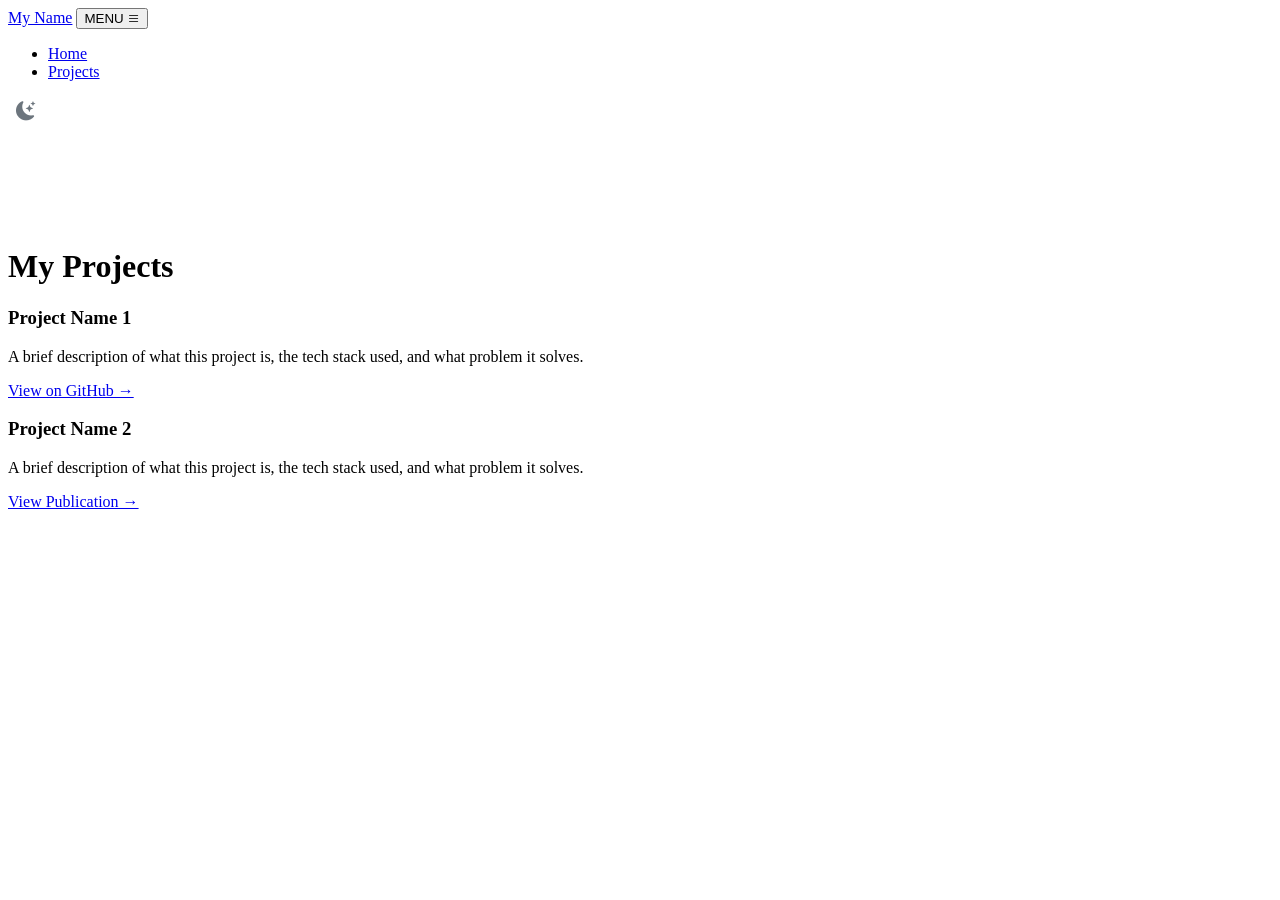
==== projects.html @ aff00959 "Create projects.html" ====
<!DOCTYPE html>
<html lang="en">
<head>
    <meta charset="utf-8" />
    <meta name="viewport" content="width=device-width, initial-scale=1, shrink-to-fit=no" />
    <title>Projects</title>

    <!-- Immediate Theme Check Script -->
    <script>
        (function() {
            const savedTheme = localStorage.getItem('theme');
            const prefersDark = window.matchMedia('(prefers-color-scheme: dark)').matches;
            if (savedTheme === 'dark' || (!savedTheme && prefersDark)) {
                document.documentElement.setAttribute('data-theme', 'dark');
            } else {
                document.documentElement.setAttribute('data-theme', 'light');
            }
        })();
    </script>

    <!-- Fonts and CSS -->
    <link href="https://cdn.jsdelivr.net/npm/bootstrap-icons@1.5.0/font/bootstrap-icons.css" rel="stylesheet" />
    <link href="https://fonts.googleapis.com/css2?family=Newsreader:ital,wght@0,600;1,600&display=swap" rel="stylesheet" />
    <link href="https://fonts.googleapis.com/css2?family=Mulish:ital,wght@0,300;0,500;0,600;0,700;1,300;1,500;1,600;1,700&display=swap" rel="stylesheet" />
    <link type="text/css" href="static/css/main.css" rel="stylesheet" />

    <!-- Dark Mode CSS Overrides -->
    <style>
        html[data-theme="dark"] {
            filter: invert(0.92) hue-rotate(180deg);
            background-color: #ffffff !important; 
        }
        html[data-theme="dark"] img,
        html[data-theme="dark"] video,
        html[data-theme="dark"] iframe,
        html[data-theme="dark"] canvas,
        html[data-theme="dark"] .top-section-bg {
            filter: invert(1.08) hue-rotate(180deg);
        }
        .theme-toggle-btn {
            background: transparent; border: none; color: #6c757d;
            font-size: 1.2rem; padding: 0.25rem 0.5rem; cursor: pointer;
            transition: color 0.2s ease;
        }
        html[data-theme="dark"] .theme-toggle-btn { color: #003ef8; }
        
        /* Push content down so it isn't hidden behind the fixed navbar */
        .page-content { padding-top: 100px; padding-bottom: 50px; }
    </style>

    <script type="text/javascript" src="static/js/bootstrap.bundle.min.js"></script>
</head>

<body id="page-top">

    <!-- Navigation-->
    <nav class="header navbar navbar-expand-lg navbar-light fixed-top shadow-sm" id="mainNav">
        <div class="container px-5">
            <a class="navbar-brand fw-bold" href="index.html">My Name</a>
            <button class="navbar-toggler" type="button" data-bs-toggle="collapse" data-bs-target="#navbarResponsive">
                MENU <i class="bi-list"></i>
            </button>
            <div class="collapse navbar-collapse" id="navbarResponsive">
                <ul class="navbar-nav ms-auto me-4 my-3 my-lg-0">
                    <li class="nav-item"><a class="nav-link me-lg-3" href="index.html">Home</a></li>
                    <li class="nav-item"><a class="nav-link me-lg-3" href="projects.html">Projects</a></li>
                </ul>
                <button id="theme-toggle" class="theme-toggle-btn ms-lg-2" aria-label="Toggle Dark Mode">
                    <i id="theme-icon" class="bi bi-moon-stars-fill"></i>
                </button>
            </div>
        </div>
    </nav>

    <!-- Main Content -->
    <main class="container page-content px-5">
        <h1 class="display-5 fw-bold mb-5">My Projects</h1>
        
        <div class="row gx-5">
            <!-- Project 1 -->
            <div class="col-lg-6 mb-4">
                <div class="card h-100 shadow-sm border-0">
                    <div class="card-body p-4">
                        <h3 class="card-title h4">Project Name 1</h3>
                        <p class="card-text text-muted">A brief description of what this project is, the tech stack used, and what problem it solves.</p>
                        <a href="#" class="text-decoration-none">View on GitHub →</a>
                    </div>
                </div>
            </div>

            <!-- Project 2 -->
            <div class="col-lg-6 mb-4">
                <div class="card h-100 shadow-sm border-0">
                    <div class="card-body p-4">
                        <h3 class="card-title h4">Project Name 2</h3>
                        <p class="card-text text-muted">A brief description of what this project is, the tech stack used, and what problem it solves.</p>
                        <a href="#" class="text-decoration-none">View Publication →</a>
                    </div>
                </div>
            </div>
        </div>
    </main>

    <!-- Theme Switcher Script -->
    <script>
        const themeToggleBtn = document.getElementById('theme-toggle');
        const themeIcon = document.getElementById('theme-icon');

        function updateThemeIcon(theme) {
            themeIcon.className = theme === 'dark' ? 'bi bi-sun-fill' : 'bi bi-moon-stars-fill';
        }

        const activeTheme = document.documentElement.getAttribute('data-theme') || 'light';
        updateThemeIcon(activeTheme);

        themeToggleBtn.addEventListener('click', () => {
            const nextTheme = document.documentElement.getAttribute('data-theme') === 'dark' ? 'light' : 'dark';
            document.documentElement.setAttribute('data-theme', nextTheme);
            localStorage.setItem('theme', nextTheme);
            updateThemeIcon(nextTheme);
        });
    </script>
</body>
</html>
---- static/css/main.css ----
@import "./styles.css";


:root{
    --h-title-color:#3948d2;
    --top-section-overlay: 0.52;
    --skeleton-base: #e4e7eb;
    --skeleton-highlight: #f5f7fa;
}

body {
    background: #ffffff;
}

.header {
    border-bottom: solid 2px var(--bs-blue);
    z-index: 10000;
}

.page-skeleton {
    position: fixed;
    top: 25rem;
    right: 0;
    bottom: 0;
    left: 0;
    z-index: 8000;
    overflow: auto;
    background: #ffffff;
    opacity: 1;
    visibility: visible;
    pointer-events: none;
    padding-top: 2.4rem;
    transition: opacity 280ms ease, visibility 280ms ease;
}

.site-ready .page-skeleton {
    opacity: 0;
    visibility: hidden;
    pointer-events: none;
}

.skeleton-block {
    position: relative;
    overflow: hidden;
    max-width: 100%;
    border-radius: 4px;
    background: var(--skeleton-base);
}

.skeleton-block::after {
    content: "";
    position: absolute;
    inset: 0;
    transform: translateX(-100%);
    background: linear-gradient(90deg, transparent, rgba(255, 255, 255, 0.58), transparent);
    animation: skeleton-shimmer 1450ms ease-in-out infinite;
}

.skeleton-section {
    padding: 4rem 0;
}

.skeleton-section-light {
    background: linear-gradient(45deg, #fcfcfc, #ffffff);
}

.skeleton-section-gray {
    background: linear-gradient(45deg, #f0f0f0, #f1f1f1);
}

.skeleton-section-title {
    width: 42%;
    height: 2rem;
    margin-bottom: 2rem;
}

.skeleton-line {
    height: 1.1rem;
    margin-bottom: 1rem;
}

.skeleton-line-long {
    width: 100%;
}

.skeleton-line:not(.skeleton-line-long):not(.skeleton-line-short) {
    width: 88%;
}

.skeleton-line-short {
    width: 68%;
}

@keyframes skeleton-shimmer {
    100% {
        transform: translateX(100%);
    }
}

.bg-bottom {
    background-color: var(--h-title-color);
}

.top-section {
    position: relative;
    padding: 10rem 0;
    height: 25rem;
    overflow: hidden;
    background-color: #18202a;
}

.site-loading .top-section {
    background:
        linear-gradient(90deg, rgba(255, 255, 255, 0.12), rgba(231, 235, 240, 0.16)),
        linear-gradient(135deg, #edf0f3, #f8f9fb);
}

.top-section h2 {
    font-weight: 400;
}

.top-section .top-section-content {
    position: relative;
    z-index: 2;
}

.top-section-bg {
    position: absolute;
    inset: 0;
    z-index: 0;
    background-position: center;
    background-size: cover;
    opacity: 0;
    transform: scale(1.03);
    transition: opacity 1200ms ease, transform 7000ms ease;
}

.top-section-bg-active {
    opacity: 1;
    transform: scale(1);
}

.top-section:before {
    content: "";
    position: absolute;
    top: 0;
    left: 0;
    width: 100%;
    height: 100%;
    z-index: 1;
    background:
        linear-gradient(90deg, rgba(0, 0, 0, calc(var(--top-section-overlay) + 0.12)), rgba(0, 0, 0, var(--top-section-overlay))),
        linear-gradient(180deg, rgba(0, 0, 0, 0.18), rgba(0, 0, 0, 0.36));
}

.site-loading .top-section:before {
    background:
        linear-gradient(90deg, rgba(255, 255, 255, 0.24), rgba(222, 227, 234, 0.2)),
        linear-gradient(180deg, rgba(255, 255, 255, 0.1), rgba(222, 227, 234, 0.16));
}

.site-loading .top-section::after {
    content: "";
    position: absolute;
    inset: 0;
    z-index: 1;
    transform: translateX(-100%);
    background: linear-gradient(90deg, transparent, rgba(255, 255, 255, 0.4), transparent);
    animation: skeleton-shimmer 1450ms ease-in-out infinite;
}

section header h2{
    font-family: "Kanit", -apple-system, BlinkMacSystemFont, "Segoe UI", Roboto, "Helvetica Neue", Arial, sans-serif, "Apple Color Emoji", "Segoe UI Emoji", "Segoe UI Symbol", "Noto Color Emoji" !important;
    color: var(--h-title-color);
    font-size: 2.3rem;
    line-height: 4rem;
}

section .main-body{
    font-size: 1.3rem;
    font-weight: 200;
    line-height: 2.4rem;
}


.bg-gradient-primary-to-secondary-light {
    background: linear-gradient(45deg, #fcfcfc, #ffffff) !important;
}

.bg-gradient-primary-to-secondary-gray {
    background: linear-gradient(45deg, #f0f0f0, #f1f1f1) !important;
}



.on-top {
    position: relative;
    z-index: 10000;
}

.top-bg {
    background-position: center;
    background-size: cover;
    width: 100%;
    height: 100%;
}

.top-bg::before {
    content: "";
    position: absolute;
    top: 0;
    left: 0;
    width: 100%;
    height: 100%;
    background: rgba(0, 0, 0, 0.4);
}


#avatar {
    position: relative;
    height: 0;
    top:min(-65px,max(-100px,calc(-1*100vw/12)));
    max-width: 55em;
    margin: 0 1.5rem 0 0;
    float: right;
    z-index: 9000;
}

#avatar img {
    width: min(180px, max(130px, calc(100vw / 6)));
    height: auto;
    box-shadow: 5px 5px 5px rgba(0, 0, 0, 0.2);
}

@media screen and (max-width: 991px) {
    #avatar {
        margin: 0;
    }
}

@media (prefers-reduced-motion: reduce) {
    .top-section-bg {
        transition: none;
        transform: none;
    }

    .page-skeleton {
        transition: none;
    }

    .skeleton-block::after {
        animation: none;
    }
}
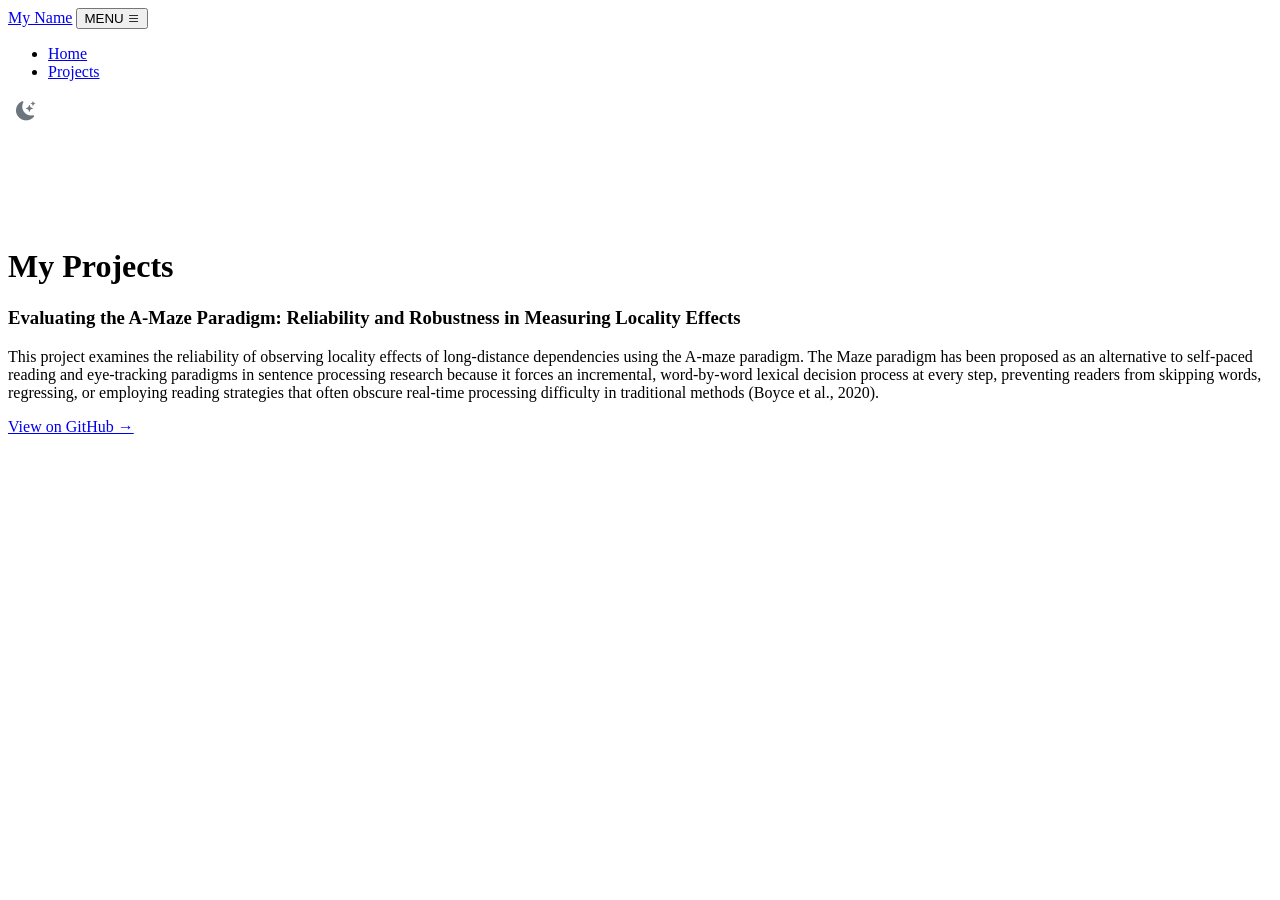
==== commit 12946e3f: "Update with current project projects.html" ====
--- a/projects.html
+++ b/projects.html
@@ -81,14 +81,16 @@
             <div class="col-lg-6 mb-4">
                 <div class="card h-100 shadow-sm border-0">
                     <div class="card-body p-4">
-                        <h3 class="card-title h4">Project Name 1</h3>
-                        <p class="card-text text-muted">A brief description of what this project is, the tech stack used, and what problem it solves.</p>
+                        <h3 class="card-title h4">Evaluating the A-Maze Paradigm: Reliability and Robustness in Measuring Locality Effects</h3>
+                        <p class="card-text text-muted">This project examines the reliability of observing locality effects of long-distance dependencies using the A-maze paradigm.
+                            The Maze paradigm has been proposed as an alternative to self-paced reading and eye-tracking paradigms in sentence processing research because it forces an incremental, 
+                            word-by-word lexical decision process at every step, preventing readers from skipping words, regressing, or employing reading strategies that often obscure real-time processing difficulty in traditional methods (Boyce et al., 2020).</p>
                         <a href="#" class="text-decoration-none">View on GitHub →</a>
                     </div>
                 </div>
             </div>
 
-            <!-- Project 2 -->
+           <!-- Project 2 
             <div class="col-lg-6 mb-4">
                 <div class="card h-100 shadow-sm border-0">
                     <div class="card-body p-4">
@@ -100,7 +102,7 @@
             </div>
         </div>
     </main>
-
+         -->
     <!-- Theme Switcher Script -->
     <script>
         const themeToggleBtn = document.getElementById('theme-toggle');
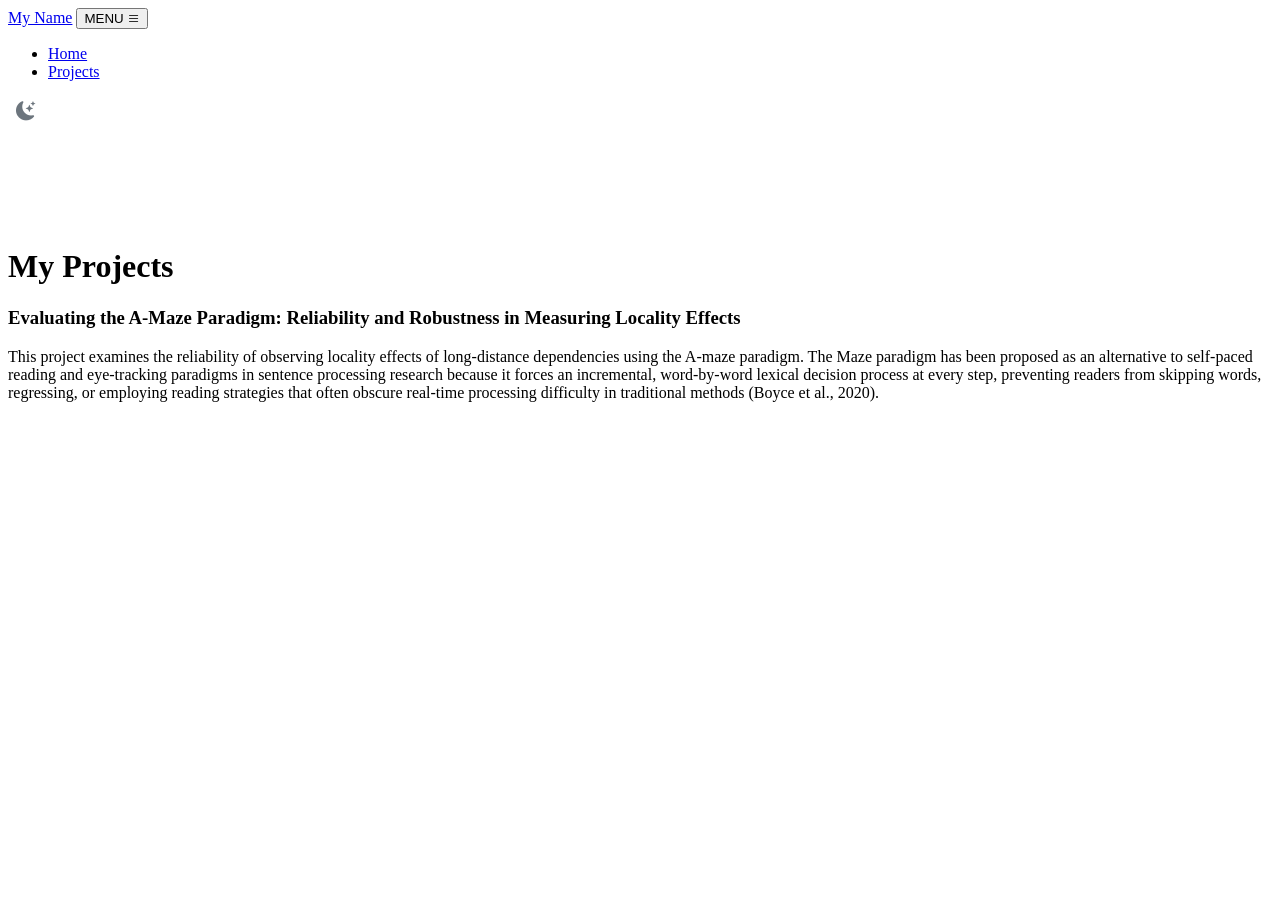
==== commit 147fa621: "Update projects.html" ====
--- a/projects.html
+++ b/projects.html
@@ -85,7 +85,6 @@
                         <p class="card-text text-muted">This project examines the reliability of observing locality effects of long-distance dependencies using the A-maze paradigm.
                             The Maze paradigm has been proposed as an alternative to self-paced reading and eye-tracking paradigms in sentence processing research because it forces an incremental, 
                             word-by-word lexical decision process at every step, preventing readers from skipping words, regressing, or employing reading strategies that often obscure real-time processing difficulty in traditional methods (Boyce et al., 2020).</p>
-                        <a href="#" class="text-decoration-none">View on GitHub →</a>
                     </div>
                 </div>
             </div>
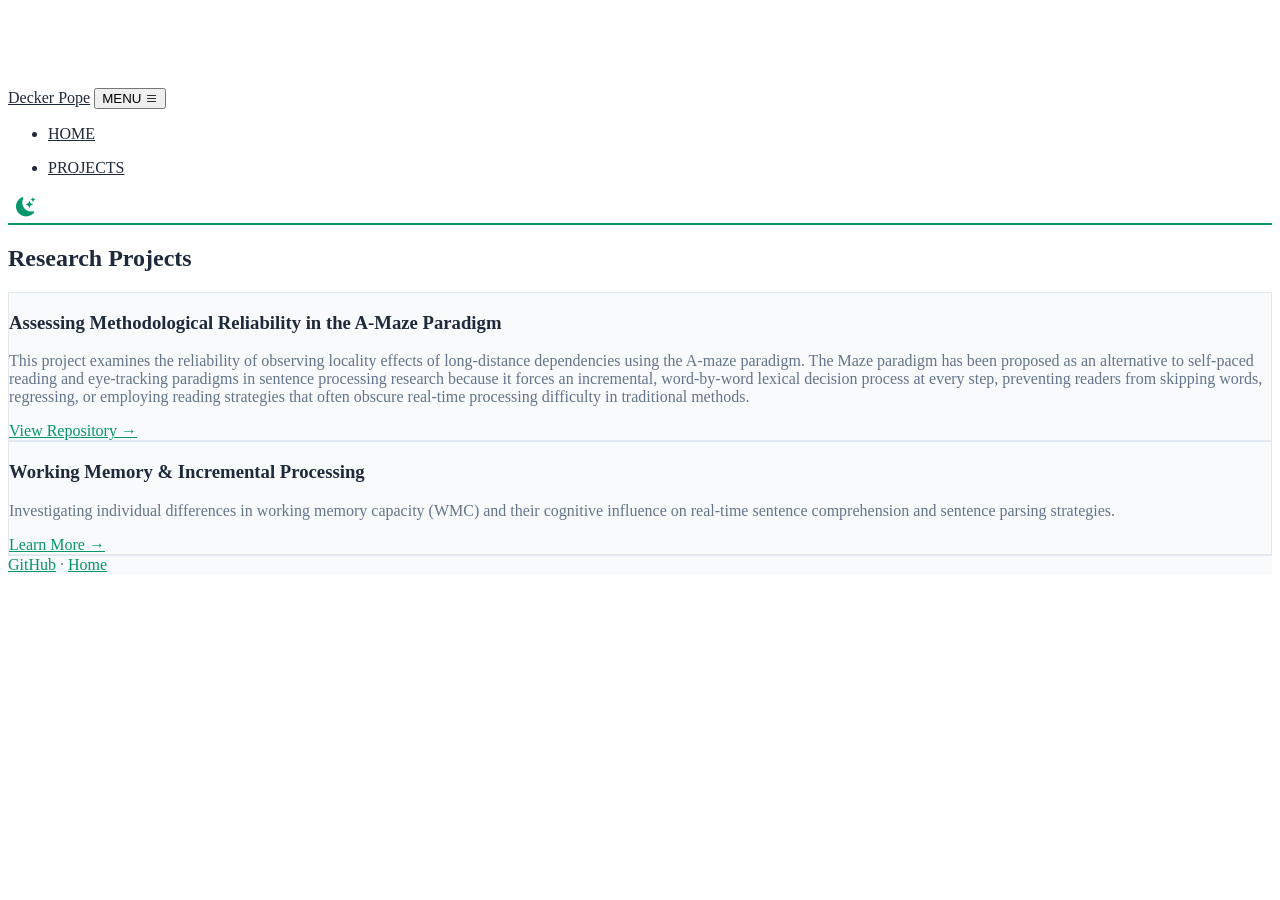
==== commit 7b8ef33a: "universalize formatting projects.html" ====
--- a/projects.html
+++ b/projects.html
@@ -1,9 +1,10 @@
 <!DOCTYPE html>
 <html lang="en">
+
 <head>
     <meta charset="utf-8" />
     <meta name="viewport" content="width=device-width, initial-scale=1, shrink-to-fit=no" />
-    <title>Projects</title>
+    <title>Projects - Decker Pope</title>
 
     <!-- Immediate Theme Check Script -->
     <script>
@@ -18,34 +19,21 @@
         })();
     </script>
 
-    <!-- Fonts and CSS -->
+    <!-- Icon & Fonts -->
+    <link rel="icon" type="image/x-icon" href="static/assets/favicon.ico" />
     <link href="https://cdn.jsdelivr.net/npm/bootstrap-icons@1.5.0/font/bootstrap-icons.css" rel="stylesheet" />
-    <link href="https://fonts.googleapis.com/css2?family=Newsreader:ital,wght@0,600;1,600&display=swap" rel="stylesheet" />
-    <link href="https://fonts.googleapis.com/css2?family=Mulish:ital,wght@0,300;0,500;0,600;0,700;1,300;1,500;1,600;1,700&display=swap" rel="stylesheet" />
+    <link href="https://fonts.googleapis.com/css2?family=Kanit:wght@400;600&family=Mulish:wght@300;400;600&display=swap" rel="stylesheet" />
+
+    <!-- Core Stylesheet -->
     <link type="text/css" href="static/css/main.css" rel="stylesheet" />
 
-    <!-- Dark Mode CSS Overrides -->
     <style>
-        html[data-theme="dark"] {
-            filter: invert(0.92) hue-rotate(180deg);
-            background-color: #ffffff !important; 
-        }
-        html[data-theme="dark"] img,
-        html[data-theme="dark"] video,
-        html[data-theme="dark"] iframe,
-        html[data-theme="dark"] canvas,
-        html[data-theme="dark"] .top-section-bg {
-            filter: invert(1.08) hue-rotate(180deg);
-        }
         .theme-toggle-btn {
-            background: transparent; border: none; color: #6c757d;
+            background: transparent; border: none; color: var(--text-main);
             font-size: 1.2rem; padding: 0.25rem 0.5rem; cursor: pointer;
             transition: color 0.2s ease;
         }
-        html[data-theme="dark"] .theme-toggle-btn { color: #003ef8; }
-        
-        /* Push content down so it isn't hidden behind the fixed navbar */
-        .page-content { padding-top: 100px; padding-bottom: 50px; }
+        .theme-toggle-btn:hover { color: var(--accent-color); }
     </style>
 
     <script type="text/javascript" src="static/js/bootstrap.bundle.min.js"></script>
@@ -56,14 +44,16 @@
     <!-- Navigation-->
     <nav class="header navbar navbar-expand-lg navbar-light fixed-top shadow-sm" id="mainNav">
         <div class="container px-5">
-            <a class="navbar-brand fw-bold" href="index.html">My Name</a>
+            <a class="navbar-brand fw-bold" href="index.html">Decker Pope</a>
             <button class="navbar-toggler" type="button" data-bs-toggle="collapse" data-bs-target="#navbarResponsive">
                 MENU <i class="bi-list"></i>
             </button>
             <div class="collapse navbar-collapse" id="navbarResponsive">
-                <ul class="navbar-nav ms-auto me-4 my-3 my-lg-0">
-                    <li class="nav-item"><a class="nav-link me-lg-3" href="index.html">Home</a></li>
-                    <li class="nav-item"><a class="nav-link me-lg-3" href="projects.html">Projects</a></li>
+                <ul class="navbar-nav ms-auto my-3 my-lg-0">
+                    <li class="nav-item"><a class="nav-link me-lg-3" href="index.html">HOME</a></li>
+                </ul>
+                <ul class="navbar-nav me-4 my-3 my-lg-0">
+                    <li class="nav-item"><a class="nav-link me-lg-3 fw-bold" href="projects.html">PROJECTS</a></li>
                 </ul>
                 <button id="theme-toggle" class="theme-toggle-btn ms-lg-2" aria-label="Toggle Dark Mode">
                     <i id="theme-icon" class="bi bi-moon-stars-fill"></i>
@@ -72,36 +62,52 @@
         </div>
     </nav>
 
-    <!-- Main Content -->
-    <main class="container page-content px-5">
-        <h1 class="display-5 fw-bold mb-5">My Projects</h1>
-        
-        <div class="row gx-5">
+    <!-- Main Projects Content -->
+    <main class="container px-5 py-4">
+        <header class="mb-4">
+            <h2 class="display-6 fw-bold">Research Projects</h2>
+        </header>
+
+        <div class="row g-4">
             <!-- Project 1 -->
-            <div class="col-lg-6 mb-4">
-                <div class="card h-100 shadow-sm border-0">
-                    <div class="card-body p-4">
-                        <h3 class="card-title h4">Evaluating the A-Maze Paradigm: Reliability and Robustness in Measuring Locality Effects</h3>
-                        <p class="card-text text-muted">This project examines the reliability of observing locality effects of long-distance dependencies using the A-maze paradigm.
-                            The Maze paradigm has been proposed as an alternative to self-paced reading and eye-tracking paradigms in sentence processing research because it forces an incremental, 
-                            word-by-word lexical decision process at every step, preventing readers from skipping words, regressing, or employing reading strategies that often obscure real-time processing difficulty in traditional methods (Boyce et al., 2020).</p>
+            <div class="col-lg-6">
+                <div class="card h-100 shadow-sm border-0 p-3">
+                    <div class="card-body">
+                        <h3 class="h4 card-title fw-bold mb-3">Assessing Methodological Reliability in the A-Maze Paradigm</h3>
+                        <p class="card-text text-muted mb-4">
+                            This project examines the reliability of observing locality effects of long-distance dependencies using the A-maze paradigm. The Maze paradigm has been proposed as an alternative to self-paced reading and eye-tracking paradigms in sentence processing research because it forces an incremental, word-by-word lexical decision process at every step, preventing readers from skipping words, regressing, or employing reading strategies that often obscure real-time processing difficulty in traditional methods.
+                        </p>
+                        <a href="https://github.com/decpo" class="fw-bold text-decoration-none">View Repository →</a>
                     </div>
                 </div>
             </div>
 
-           <!-- Project 2 
-            <div class="col-lg-6 mb-4">
-                <div class="card h-100 shadow-sm border-0">
-                    <div class="card-body p-4">
-                        <h3 class="card-title h4">Project Name 2</h3>
-                        <p class="card-text text-muted">A brief description of what this project is, the tech stack used, and what problem it solves.</p>
-                        <a href="#" class="text-decoration-none">View Publication →</a>
+            <!-- Project 2 (Placeholder for future project) -->
+            <div class="col-lg-6">
+                <div class="card h-100 shadow-sm border-0 p-3">
+                    <div class="card-body">
+                        <h3 class="h4 card-title fw-bold mb-3">Working Memory & Incremental Processing</h3>
+                        <p class="card-text text-muted mb-4">
+                            Investigating individual differences in working memory capacity (WMC) and their cognitive influence on real-time sentence comprehension and sentence parsing strategies.
+                        </p>
+                        <a href="#" class="fw-bold text-decoration-none">Learn More →</a>
                     </div>
                 </div>
             </div>
         </div>
     </main>
-         -->
+
+    <!-- Footer -->
+    <footer class="bg-bottom text-center py-4 mt-5">
+        <div class="container px-5">
+            <div class="text-muted small">
+                <a href="https://github.com/decpo">GitHub</a>
+                <span class="mx-1">&middot;</span>
+                <a href="index.html">Home</a>
+            </div>
+        </div>
+    </footer>
+
     <!-- Theme Switcher Script -->
     <script>
         const themeToggleBtn = document.getElementById('theme-toggle');
@@ -115,7 +121,8 @@
         updateThemeIcon(activeTheme);
 
         themeToggleBtn.addEventListener('click', () => {
-            const nextTheme = document.documentElement.getAttribute('data-theme') === 'dark' ? 'light' : 'dark';
+            const currentTheme = document.documentElement.getAttribute('data-theme');
+            const nextTheme = currentTheme === 'dark' ? 'light' : 'dark';
             document.documentElement.setAttribute('data-theme', nextTheme);
             localStorage.setItem('theme', nextTheme);
             updateThemeIcon(nextTheme);
--- a/static/css/main.css
+++ b/static/css/main.css
@@ -1,254 +1,155 @@
 @import "./styles.css";
 
+/* ==========================================
+   1. NATIVE THEME VARIABLES
+   ========================================== */
+:root {
+    /* Brand Accent Color */
+    --accent-color: #059669; /* E.g., Emerald (#059669), Navy (#1e3a8a), Steel Blue (#2563eb) */
 
-:root{
-    --h-title-color:#3948d2;
-    --top-section-overlay: 0.52;
+    /* Light Mode Palettes */
+    --bg-main: #ffffff;
+    --bg-card: #f8fafc;
+    --bg-secondary-light: #ffffff;
+    --bg-secondary-gray: #f8fafc;
+    --text-main: #1e293b;
+    --text-muted: #64748b;
+    --border-color: #e2e8f0;
+
+    --h-title-color: var(--accent-color);
     --skeleton-base: #e4e7eb;
     --skeleton-highlight: #f5f7fa;
 }
 
+/* Dark Mode Palettes */
+html[data-theme="dark"] {
+    --bg-main: #0f172a;
+    --bg-card: #1e293b;
+    --bg-secondary-light: #0f172a;
+    --bg-secondary-gray: #1e293b;
+    --text-main: #f8fafc;
+    --text-muted: #94a3b8;
+    --border-color: #334155;
+    --accent-color: #10b981;
+}
+
+/* ==========================================
+   2. GLOBAL BODY & NAV STYLES
+   ========================================== */
 body {
-    background: #ffffff;
+    background-color: var(--bg-main) !important;
+    color: var(--text-main) !important;
+    transition: background-color 0.25s ease, color 0.25s ease;
+    padding-top: 80px; /* Gives clearance under fixed navbar */
 }
 
 .header {
-    border-bottom: solid 2px var(--bs-blue);
+    background-color: var(--bg-main) !important;
+    border-bottom: solid 2px var(--accent-color) !important;
     z-index: 10000;
 }
 
-.page-skeleton {
-    position: fixed;
-    top: 25rem;
-    right: 0;
-    bottom: 0;
-    left: 0;
-    z-index: 8000;
-    overflow: auto;
-    background: #ffffff;
-    opacity: 1;
-    visibility: visible;
-    pointer-events: none;
-    padding-top: 2.4rem;
-    transition: opacity 280ms ease, visibility 280ms ease;
+.navbar-light .navbar-nav .nav-link,
+.navbar-light .navbar-brand {
+    color: var(--text-main) !important;
 }
 
-.site-ready .page-skeleton {
-    opacity: 0;
-    visibility: hidden;
-    pointer-events: none;
+.navbar-light .navbar-nav .nav-link:hover,
+.navbar-light .navbar-brand:hover {
+    color: var(--accent-color) !important;
 }
 
-.skeleton-block {
-    position: relative;
-    overflow: hidden;
-    max-width: 100%;
-    border-radius: 4px;
-    background: var(--skeleton-base);
+/* ==========================================
+   3. REMOVE TOP BANNER & FIX AVATAR POSITION
+   ========================================== */
+/* Hide the top banner box completely */
+.top-section {
+    display: none !important;
 }
 
-.skeleton-block::after {
-    content: "";
-    position: absolute;
-    inset: 0;
-    transform: translateX(-100%);
-    background: linear-gradient(90deg, transparent, rgba(255, 255, 255, 0.58), transparent);
-    animation: skeleton-shimmer 1450ms ease-in-out infinite;
-}
-
-.skeleton-section {
-    padding: 4rem 0;
-}
-
-.skeleton-section-light {
-    background: linear-gradient(45deg, #fcfcfc, #ffffff);
-}
-
-.skeleton-section-gray {
-    background: linear-gradient(45deg, #f0f0f0, #f1f1f1);
-}
-
-.skeleton-section-title {
-    width: 42%;
-    height: 2rem;
-    margin-bottom: 2rem;
-}
-
-.skeleton-line {
-    height: 1.1rem;
-    margin-bottom: 1rem;
-}
-
-.skeleton-line-long {
-    width: 100%;
-}
-
-.skeleton-line:not(.skeleton-line-long):not(.skeleton-line-short) {
-    width: 88%;
-}
-
-.skeleton-line-short {
-    width: 68%;
-}
-
-@keyframes skeleton-shimmer {
-    100% {
-        transform: translateX(100%);
-    }
-}
-
-.bg-bottom {
-    background-color: var(--h-title-color);
-}
-
-.top-section {
-    position: relative;
-    padding: 10rem 0;
-    height: 25rem;
-    overflow: hidden;
-    background-color: #18202a;
-}
-
-.site-loading .top-section {
-    background:
-        linear-gradient(90deg, rgba(255, 255, 255, 0.12), rgba(231, 235, 240, 0.16)),
-        linear-gradient(135deg, #edf0f3, #f8f9fb);
-}
-
-.top-section h2 {
-    font-weight: 400;
-}
-
-.top-section .top-section-content {
-    position: relative;
-    z-index: 2;
-}
-
-.top-section-bg {
-    position: absolute;
-    inset: 0;
-    z-index: 0;
-    background-position: center;
-    background-size: cover;
-    opacity: 0;
-    transform: scale(1.03);
-    transition: opacity 1200ms ease, transform 7000ms ease;
-}
-
-.top-section-bg-active {
-    opacity: 1;
-    transform: scale(1);
-}
-
-.top-section:before {
-    content: "";
-    position: absolute;
-    top: 0;
-    left: 0;
-    width: 100%;
-    height: 100%;
-    z-index: 1;
-    background:
-        linear-gradient(90deg, rgba(0, 0, 0, calc(var(--top-section-overlay) + 0.12)), rgba(0, 0, 0, var(--top-section-overlay))),
-        linear-gradient(180deg, rgba(0, 0, 0, 0.18), rgba(0, 0, 0, 0.36));
-}
-
-.site-loading .top-section:before {
-    background:
-        linear-gradient(90deg, rgba(255, 255, 255, 0.24), rgba(222, 227, 234, 0.2)),
-        linear-gradient(180deg, rgba(255, 255, 255, 0.1), rgba(222, 227, 234, 0.16));
-}
-
-.site-loading .top-section::after {
-    content: "";
-    position: absolute;
-    inset: 0;
-    z-index: 1;
-    transform: translateX(-100%);
-    background: linear-gradient(90deg, transparent, rgba(255, 255, 255, 0.4), transparent);
-    animation: skeleton-shimmer 1450ms ease-in-out infinite;
-}
-
-section header h2{
-    font-family: "Kanit", -apple-system, BlinkMacSystemFont, "Segoe UI", Roboto, "Helvetica Neue", Arial, sans-serif, "Apple Color Emoji", "Segoe UI Emoji", "Segoe UI Symbol", "Noto Color Emoji" !important;
-    color: var(--h-title-color);
-    font-size: 2.3rem;
-    line-height: 4rem;
-}
-
-section .main-body{
-    font-size: 1.3rem;
-    font-weight: 200;
-    line-height: 2.4rem;
-}
-
-
-.bg-gradient-primary-to-secondary-light {
-    background: linear-gradient(45deg, #fcfcfc, #ffffff) !important;
-}
-
-.bg-gradient-primary-to-secondary-gray {
-    background: linear-gradient(45deg, #f0f0f0, #f1f1f1) !important;
-}
-
-
-
-.on-top {
-    position: relative;
-    z-index: 10000;
-}
-
-.top-bg {
-    background-position: center;
-    background-size: cover;
-    width: 100%;
-    height: 100%;
-}
-
-.top-bg::before {
-    content: "";
-    position: absolute;
-    top: 0;
-    left: 0;
-    width: 100%;
-    height: 100%;
-    background: rgba(0, 0, 0, 0.4);
-}
-
-
+/* Clean Avatar placement right under the navbar */
 #avatar {
     position: relative;
-    height: 0;
-    top:min(-65px,max(-100px,calc(-1*100vw/12)));
-    max-width: 55em;
-    margin: 0 1.5rem 0 0;
     float: right;
+    margin: 1.5rem 0 1rem 1.5rem;
     z-index: 9000;
 }
 
 #avatar img {
-    width: min(180px, max(130px, calc(100vw / 6)));
+    width: min(170px, max(120px, calc(100vw / 6)));
     height: auto;
-    box-shadow: 5px 5px 5px rgba(0, 0, 0, 0.2);
+    border-radius: 8px;
+    box-shadow: 0 4px 12px rgba(0, 0, 0, 0.15);
+}
+
+/* ==========================================
+   4. TIGHTEN SECTION SPACING (FIX HUGE GAPS)
+   ========================================== */
+/* Reduces spacing above/below individual homepage sections */
+section {
+    padding-top: 1.75rem !important;
+    padding-bottom: 1.75rem !important;
+}
+
+section header h2 {
+    font-family: "Kanit", -apple-system, BlinkMacSystemFont, "Segoe UI", Roboto, sans-serif !important;
+    color: var(--accent-color) !important;
+    font-size: 2rem;
+    line-height: 2.5rem;
+    margin-bottom: 1rem;
+}
+
+section .main-body {
+    font-size: 1.15rem;
+    font-weight: 300;
+    line-height: 2rem;
+}
+
+/* Background striping between sections */
+.bg-gradient-primary-to-secondary-light {
+    background: var(--bg-secondary-light) !important;
+}
+
+.bg-gradient-primary-to-secondary-gray {
+    background: var(--bg-secondary-gray) !important;
+}
+
+.text-primary,
+a,
+.bi {
+    color: var(--accent-color) !important;
+}
+
+/* Card & Container styling for Projects / Dark mode */
+.card {
+    background-color: var(--bg-card) !important;
+    border: 1px solid var(--border-color) !important;
+    color: var(--text-main) !important;
+}
+
+.text-dark {
+    color: var(--text-main) !important;
+}
+
+.text-muted {
+    color: var(--text-muted) !important;
+}
+
+/* ==========================================
+   5. FOOTER & SKELETON
+   ========================================== */
+.bg-bottom {
+    background-color: var(--bg-secondary-gray) !important;
+    border-top: 1px solid var(--border-color);
+}
+
+.page-skeleton {
+    display: none !important; /* Hides skeleton since top banner is removed */
 }
 
 @media screen and (max-width: 991px) {
     #avatar {
-        margin: 0;
+        float: none;
+        margin: 1rem 0;
     }
 }
-
-@media (prefers-reduced-motion: reduce) {
-    .top-section-bg {
-        transition: none;
-        transform: none;
-    }
-
-    .page-skeleton {
-        transition: none;
-    }
-
-    .skeleton-block::after {
-        animation: none;
-    }
-}
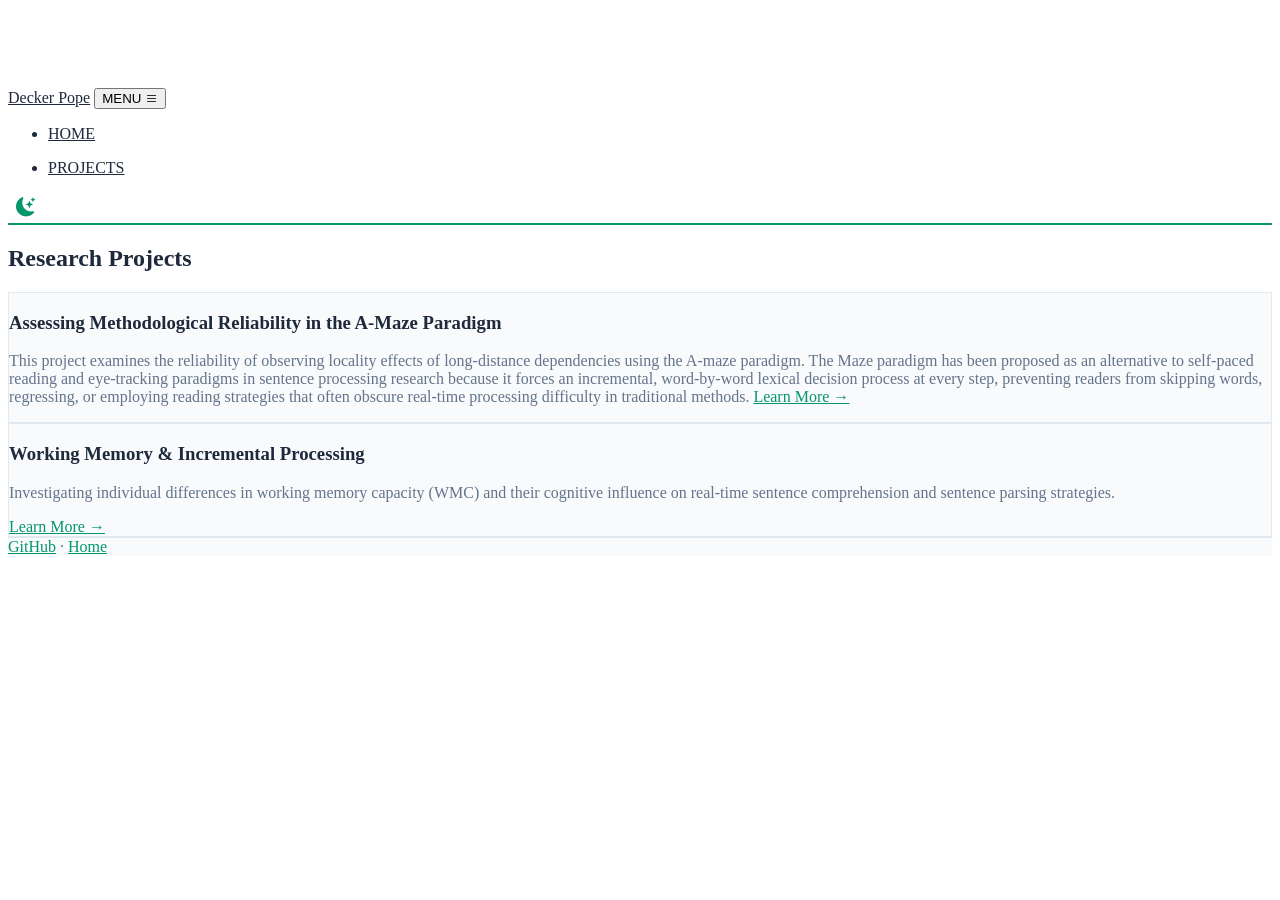
==== commit 1e036780: "Update projects.html" ====
--- a/projects.html
+++ b/projects.html
@@ -76,8 +76,8 @@
                         <h3 class="h4 card-title fw-bold mb-3">Assessing Methodological Reliability in the A-Maze Paradigm</h3>
                         <p class="card-text text-muted mb-4">
                             This project examines the reliability of observing locality effects of long-distance dependencies using the A-maze paradigm. The Maze paradigm has been proposed as an alternative to self-paced reading and eye-tracking paradigms in sentence processing research because it forces an incremental, word-by-word lexical decision process at every step, preventing readers from skipping words, regressing, or employing reading strategies that often obscure real-time processing difficulty in traditional methods.
+                        <a href="amaze-reliability.html" class="fw-bold text-decoration-none">Learn More →</a>
                         </p>
-                        <a href="https://github.com/decpo" class="fw-bold text-decoration-none">View Repository →</a>
                     </div>
                 </div>
             </div>
